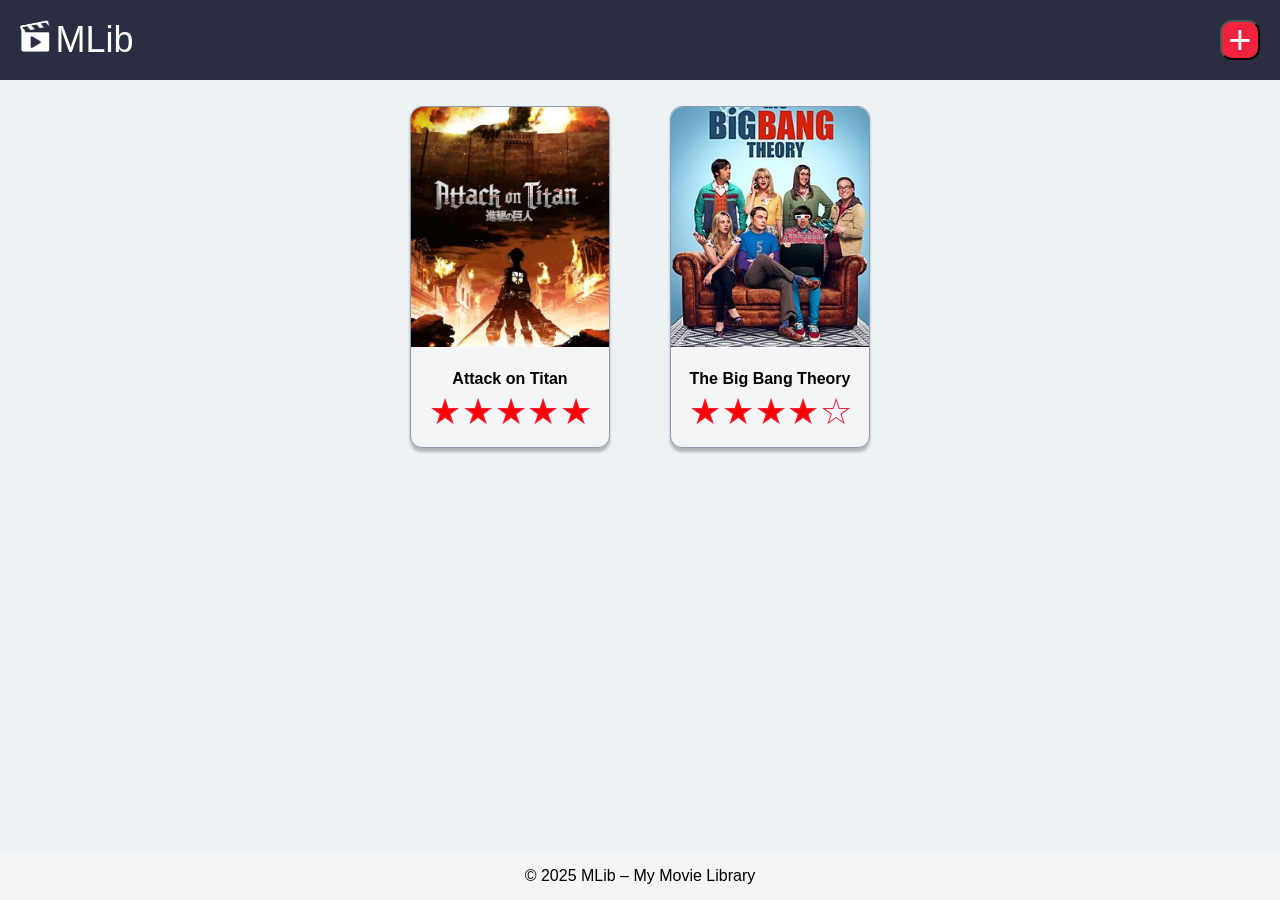
==== index.html @ 24f331ee "Basic copy structure" ====
<!DOCTYPE html>
<html lang="en">
<head>
    <meta charset="UTF-8">
    <meta name="viewport" content="width=device-width, initial-scale=1.0">
    <link rel="stylesheet" href="css/style.css">
    <title>My Movie Library - Home</title>
</head>
<body>
    <header>
       <div>
            <img src="assets/images/mlib-icon.svg" alt="my library icon" height="32">
            <span>MLib</span>
       </div>
       <nav>
        <a href="./pages/add-review.html">
        <button class="add-button" aria-label="Add new movie review">+</button>
        </a>
       </nav>
    </header>
    <main>
         <div class="movie-list-container">
            <a href="pages/Attack on Titan.html" class="movie-card-link">
                <div class="movie-card">
                <img src="assets/images/AOT.png" alt="Movie Poster">
                <h3>Attack on Titan</h3>
                    <div class="rating">
                        <span>★</span>
                        <span>★</span>
                        <span>★</span>
                        <span>★</span>
                        <span>★</span>
                    </div>
            </div>
            </a>

            <a href="pages/Big Bang Theory.html" class="movie-card-link">
                <div class="movie-card">
                <img src="assets/images/BBT.png" alt="Movie Poster">
                <h3>The Big Bang Theory</h3>
                    <div class="rating">
                        <span>★</span>
                        <span>★</span>
                        <span>★</span>
                        <span>★</span>
                        <span class="star-empty">★</span>
                    </div>
            </div>
            </a>
         </div>
    </main>
    <footer>
    <p>&copy; 2025 MLib &ndash; My Movie Library</p>
</footer>

</body>
</html>
---- css/style.css ----
*{
    margin: 0;
    padding: 0;
    box-sizing: border-box;
}
body {
  font-family: Arial, Helvetica, sans-serif;
  background-color: #EDF2F4;
  color: #000000;
  min-height: 100vh;
  display:flex;
  flex-direction: column; 
}
header {
  background-color: #2b2d42;
  color: #ffffff; 
  height: 80px;
  display: flex;
  justify-content: space-between;
  align-items: center;
  padding: 26px 20px;
  text-decoration: none;
}
header span {
  font-size: 36px;
}
header a{
  text-decoration: none;
  color: inherit;
}

.add-button {
  cursor:pointer;
  background-color: #ef233c;
  color: #ffffff;
  width: 40px;
  height: 40px;
  font-size: 40px;
  border-radius: 12px; 
  display: flex;
  justify-content: center;
  align-items: center;
  transition: transform 0.2s ease-in-out, box-shadow 0.2s ease-in-out;
}
footer {
  background-color: #f4f5f6;
  text-align: center;
  font-size: 16px;
  padding: 15.25px;
}
.movie-card {
  background-color: #f4f5f6;
  border: 1px solid #8d99ae;
  border-radius: 12px;
  width: 200px;
  text-align: center;
  box-shadow: 0px 4px 3px 0px #00000040;
  transition: transform 0.2s ease-in-out, box-shadow 0.2s ease-in-out;
}
.movie-card img {
  width: 100%;
  height: 240px;
  object-fit: cover;
  border-radius: 12px 12px 0 0; 
}
.movie-card h3 {
  font-weight: 700;
  font-size: 16px;
  margin-top: 19px;
}
.rating {
  color: red;
  font-size: 28px;
  margin-top: 8px;
  margin-bottom: 18px;
  -webkit-text-stroke: 1px #ef233c;
}
.star-empty {
  color: white;
}
.movie-list-container{
  padding: 26px 20px;
  max-width: 1020px;
  margin: 0 auto;
  display: flex;
  row-gap: 40px;
  flex-wrap: wrap;
  column-gap: 60px;
  justify-content: center;
}
main{
  flex-grow: 1;
  display: flex;
  font-family:Arial, Helvetica, sans-serif;
  font-weight: bold;
}
.form-page-container{
  display: flex;
  margin: 0 auto;
  flex-direction: column;
  max-width: 800px;
  flex-grow: 1;
}
.form-page-container h2{
  margin: 60px auto;
}


.form-container{
  max-width: 800px;
  background-color:#F4F5F6;
  border-radius: 12px;
  border: 1px solid #E8EAED;
  box-shadow: 0px 4px 4px 0px black;
  margin-left: 10%;
  margin-right: 10%;
  padding: 10px;
  margin-bottom: 10vh;
}
.form-group{
  display: flex;
  flex-direction: column;
  margin:10px;
}

.submit-button{
  background-color:#2B2D42;
  border-radius: 12px;
  max-width: 714px;
  width: 100%;
  border: none;
  height: 50px;
  color: white;
  transition: transform 0.2s ease-in-out, box-shadow 0.2s ease-in-out;
}
.form-group *{
  margin-bottom: 10px;
}

.form-group input, .form-group select{
  border: none;
  box-shadow: 0px 4px 4px 0px rgb(77, 75, 75);
  border-radius: 12px;
  height: 30px;
  padding: 5px;
  transition: transform 0.2s ease-in-out, box-shadow 0.2s ease-in-out;
}
textarea{
  border: none;
  box-shadow: 0px 4px 4px 0px rgb(77, 75, 75);
  border-radius: 12px;
  padding: 5px;
  max-width: 100%;
  min-width: 100%;
  transition: transform 0.2s ease-in-out, box-shadow 0.2s ease-in-out;
  
}
select{
  border: none;
  box-shadow: 0px 4px 4px 0px rgb(77, 75, 75);
  border-radius: 12px;
  padding: 5px;
transition: transform 0.2s ease-in-out, box-shadow 0.2s ease-in-out;
}
.form-row{
  display: flex;
  justify-content:space-between;
}
.form-row *{
  flex-grow: 1;
}
.movie-card-link{
  color:inherit;
  text-decoration: none;
}
.details-box{
  background-color:#e5e6e7;
  margin: 50px auto;
  width: 80%;
  display: flex;
  border-radius: 12px;
  box-shadow: 0px 4px 4px 0px black;
  max-width: 1000px;
}
.details-box img{
  max-width: 50%;
  margin: auto 10%;
  object-fit: cover;
  border-radius: 12px;
  max-height: 70%;
}
.review-box{
  display: flex;
  flex-direction: column;
  justify-content: space-between;
  margin: 15vh 0;
  margin-right: 10%;
}
.review-box p, .review-box span{
  font-family:'Segoe UI', Tahoma, Geneva, Verdana, sans-serif;
  font-weight:normal;
}
.review-box h2{
  font-size: 30px;
  background-color: #2b2d42;
  padding: 10px;
  border-radius: 12px;
  box-shadow: 0px 4px 4px 0px black;
  color: #EDF2F4;
}
@media (max-width: 540px){
  .details-box{
  margin: 20px auto;
  flex-direction: column;
  justify-content: center;
}
.form-row{
  flex-direction: column;
}
.details-box img{
  max-width: 50%;
  margin: 0px auto;
  margin-top: 50px;
  object-fit: cover;
  border-radius: 12px;
}
.review-box{
  display: flex;
  flex-direction: column;
  margin-left: 10%;
}
.review-box h2{
  margin-bottom: 10%;
}
.review-texting{
  margin-bottom: 10%;
}
}

.add-button:hover, .movie-card:hover, input:hover, select:hover, textarea:hover, .submit-button:hover{
  transform: translateY(-2px);
  box-shadow: 0px 4px 4px 0px #00000040;
}
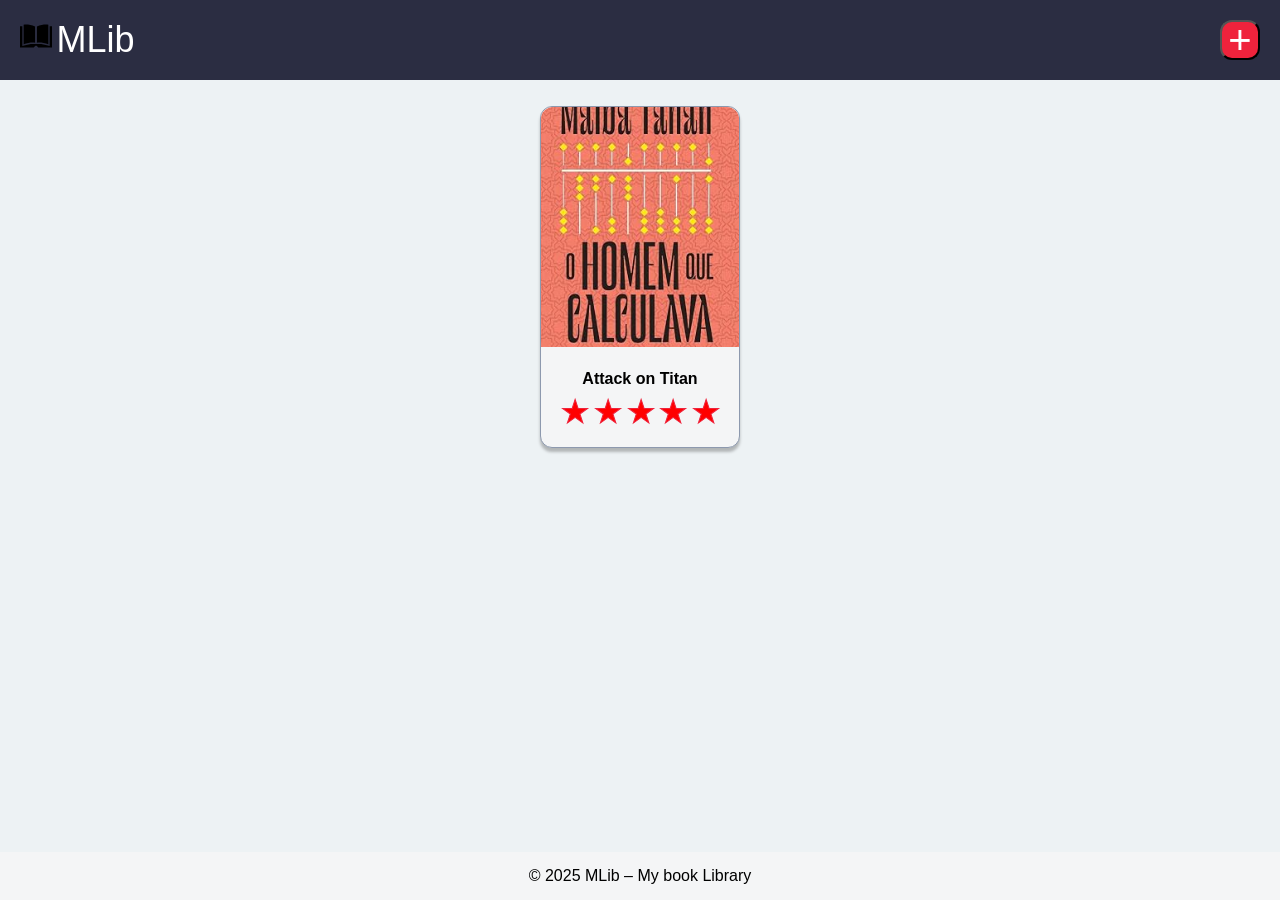
==== commit e182ff3e: "add basic things" ====
--- a/index.html
+++ b/index.html
@@ -4,25 +4,25 @@
     <meta charset="UTF-8">
     <meta name="viewport" content="width=device-width, initial-scale=1.0">
     <link rel="stylesheet" href="css/style.css">
-    <title>My Movie Library - Home</title>
+    <title>My Book Library - Home</title>
 </head>
 <body>
     <header>
        <div>
-            <img src="assets/images/mlib-icon.svg" alt="my library icon" height="32">
+            <img src="assets/images/book.svg" alt="my library icon" height="32">
             <span>MLib</span>
        </div>
        <nav>
         <a href="./pages/add-review.html">
-        <button class="add-button" aria-label="Add new movie review">+</button>
+        <button class="add-button" aria-label="Add new book review">+</button>
         </a>
        </nav>
     </header>
     <main>
-         <div class="movie-list-container">
-            <a href="pages/Attack on Titan.html" class="movie-card-link">
-                <div class="movie-card">
-                <img src="assets/images/AOT.png" alt="Movie Poster">
+         <div class="book-list-container">
+            <a href="pages/book-details.html" class="book-card-link">
+                <div class="book-card">
+                <img src="assets/images/image.png" alt="O Homem que Calculava &dash; Malba Tahan">
                 <h3>Attack on Titan</h3>
                     <div class="rating">
                         <span>★</span>
@@ -33,24 +33,10 @@
                     </div>
             </div>
             </a>
-
-            <a href="pages/Big Bang Theory.html" class="movie-card-link">
-                <div class="movie-card">
-                <img src="assets/images/BBT.png" alt="Movie Poster">
-                <h3>The Big Bang Theory</h3>
-                    <div class="rating">
-                        <span>★</span>
-                        <span>★</span>
-                        <span>★</span>
-                        <span>★</span>
-                        <span class="star-empty">★</span>
-                    </div>
-            </div>
-            </a>
          </div>
     </main>
     <footer>
-    <p>&copy; 2025 MLib &ndash; My Movie Library</p>
+    <p>&copy; 2025 MLib &ndash; My book Library</p>
 </footer>
 
 </body>
--- a/css/style.css
+++ b/css/style.css
@@ -48,7 +48,8 @@
   font-size: 16px;
   padding: 15.25px;
 }
-.movie-card {
+
+.book-card {
   background-color: #f4f5f6;
   border: 1px solid #8d99ae;
   border-radius: 12px;
@@ -57,13 +58,13 @@
   box-shadow: 0px 4px 3px 0px #00000040;
   transition: transform 0.2s ease-in-out, box-shadow 0.2s ease-in-out;
 }
-.movie-card img {
+.book-card img {
   width: 100%;
   height: 240px;
   object-fit: cover;
   border-radius: 12px 12px 0 0; 
 }
-.movie-card h3 {
+.book-card h3 {
   font-weight: 700;
   font-size: 16px;
   margin-top: 19px;
@@ -78,7 +79,7 @@
 .star-empty {
   color: white;
 }
-.movie-list-container{
+.book-list-container{
   padding: 26px 20px;
   max-width: 1020px;
   margin: 0 auto;
@@ -169,7 +170,7 @@
 .form-row *{
   flex-grow: 1;
 }
-.movie-card-link{
+.book-card-link{
   color:inherit;
   text-decoration: none;
 }
@@ -237,9 +238,30 @@
 }
 }
 
-.add-button:hover, .movie-card:hover, input:hover, select:hover, textarea:hover, .submit-button:hover{
+.add-button:hover, .book-card:hover, input:hover, select:hover, textarea:hover, .submit-button:hover{
   transform: translateY(-2px);
   box-shadow: 0px 4px 4px 0px #00000040;
 }
-
-
+ui{
+  position: fixed;
+  top: 50px;
+  right: 50px;
+  width: 20%;
+  color:red;
+  background-color: rgb(255, 166, 0);
+  font-family: 'Segoe UI', Tahoma, Geneva, Verdana, sans-serif;
+  font-weight: bolder;
+  padding: 10px;
+  border-radius: 12px;
+  border: 2px solid black;
+  z-index: 9999;
+  box-shadow: 0px 4px 4px 0px #2B2D42;
+}
+header img{
+  transition: all 0.2s ease-in-out;
+}
+header a:hover{
+  img{transform:scale(1.1);}
+
+}
+
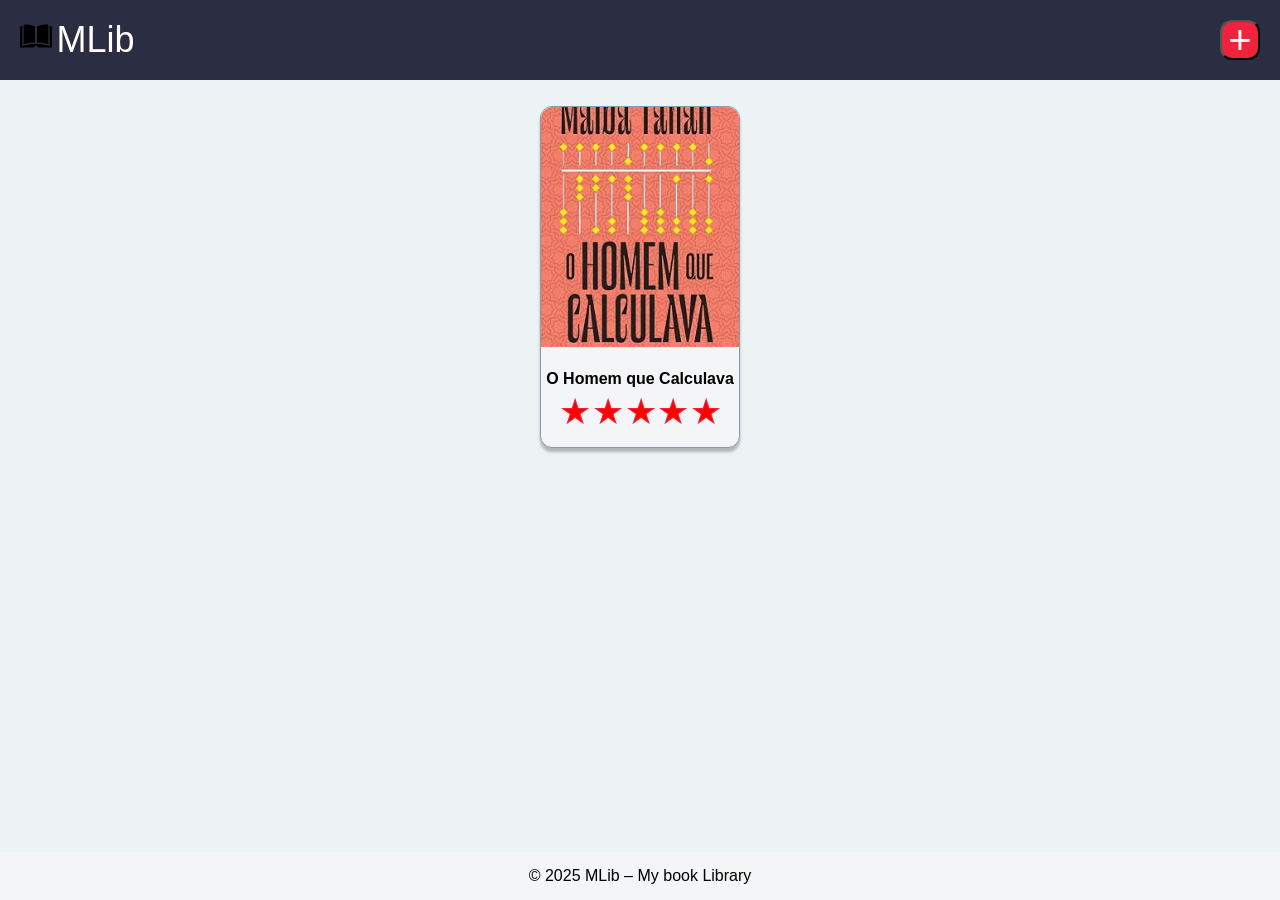
==== commit 9f53553a: "add small details" ====
--- a/index.html
+++ b/index.html
@@ -13,7 +13,7 @@
             <span>MLib</span>
        </div>
        <nav>
-        <a href="./pages/add-review.html">
+        <a href="./pages/add-book.html">
         <button class="add-button" aria-label="Add new book review">+</button>
         </a>
        </nav>
@@ -23,7 +23,7 @@
             <a href="pages/book-details.html" class="book-card-link">
                 <div class="book-card">
                 <img src="assets/images/image.png" alt="O Homem que Calculava &dash; Malba Tahan">
-                <h3>Attack on Titan</h3>
+                <h3>O Homem que Calculava</h3>
                     <div class="rating">
                         <span>★</span>
                         <span>★</span>
--- a/css/style.css
+++ b/css/style.css
@@ -194,7 +194,7 @@
   display: flex;
   flex-direction: column;
   justify-content: space-between;
-  margin: 15vh 0;
+  margin: 5vh 0;
   margin-right: 10%;
 }
 .review-box p, .review-box span{
